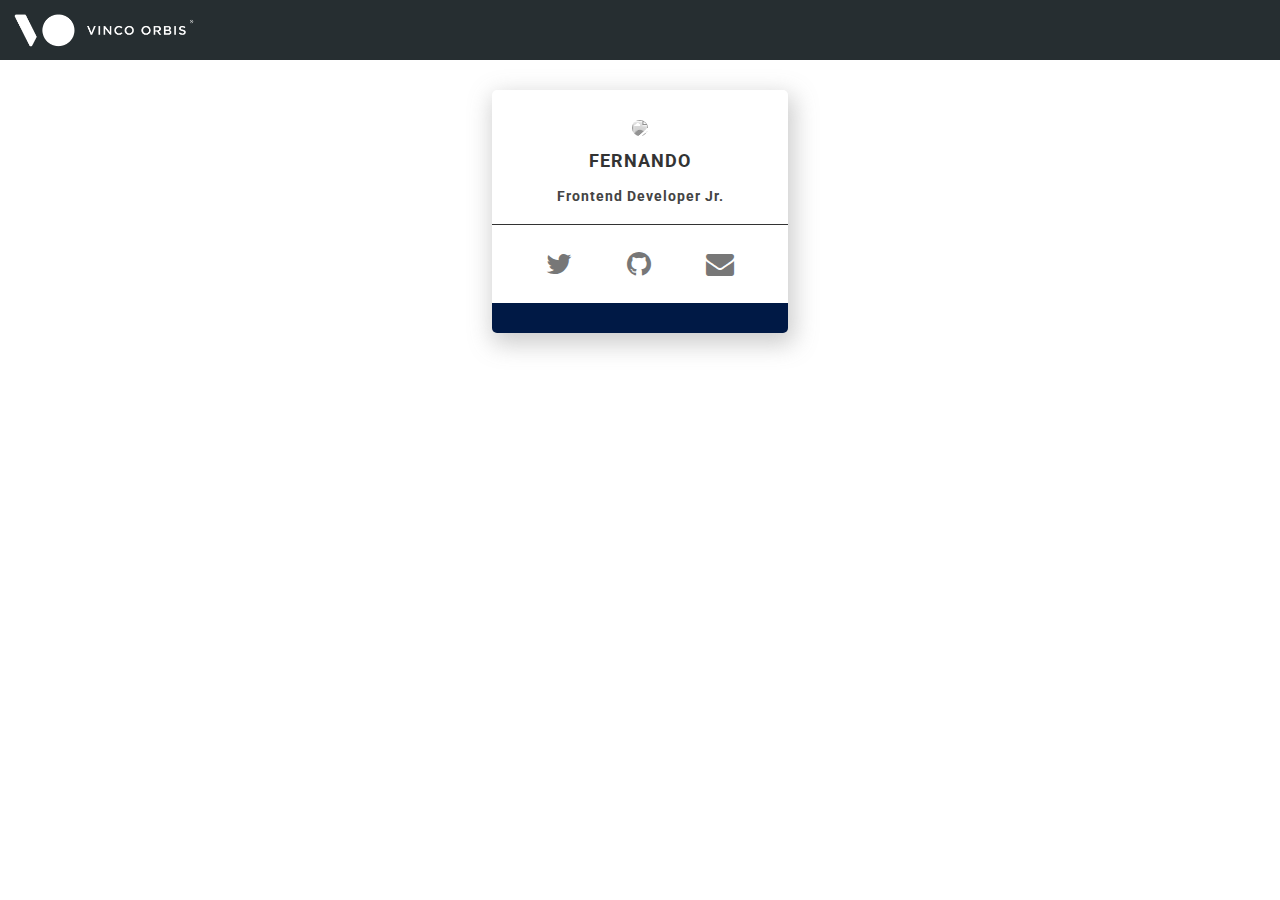
==== usercard.html @ b6f7b63f "unify css, delete footercolor div and use border instead" ====
<!DOCTYPE html>
<html>
  <head>

    <meta charset="utf-8">
    <link rel="stylesheet" href="css/master.css">
    <link href="https://fonts.googleapis.com/css?family=Roboto" rel="stylesheet">
    <link rel="stylesheet" href="https://cdnjs.cloudflare.com/ajax/libs/font-awesome/4.7.0/css/font-awesome.min.css">
    <title>Contact card</title>
  </head>
  <body>
    <!--HEADER-->
  <header class="main-header">
    <div id="logotipo">
    <img src="sources/logotipo.png" width="180" alt="Haz clic aquí para volver a la página de inicio">
    </div>
  </header>
    <!--HEADER-->
    <div class="user-card">
      <img class="image" src="https://placem.at/people?w=200&h=200">
      <div class="usertitle">
        <h1 class="name">FERNANDO</h1>
        <h2 class="jobtitle">Frontend Developer Jr.</h2>
      </div>
      <hr>
      <div class="contactinfo">
        <a href=""><i class="fa fa-twitter fa-2x" title="Twitter"></i></a>
        <a href=""><i class="fa fa-github fa-2x" title="GitHub"></i></a>
        <a href=""><i class="fa fa-envelope fa-2x" title="Email"></i></a>
      </div>
    </div>
  </body>
</html>
---- css/master.css ----
/*
html5doctor.com Reset Stylesheet
v1.6.1
Last Updated: 2010-09-17
Author: Richard Clark - http://richclarkdesign.com
Twitter: @rich_clark
*/

html, body, div, span, object, iframe,
h1, h2, h3, h4, h5, h6, p, blockquote, pre,
abbr, address, cite, code,
del, dfn, em, img, ins, kbd, q, samp,
small, strong, sub, sup, var,
b, i,
dl, dt, dd, ol, ul, li,
fieldset, form, label, legend,
table, caption, tbody, tfoot, thead, tr, th, td,
article, aside, canvas, details, figcaption, figure,
footer, header, hgroup, menu, nav, section, summary,
time, mark, audio, video {
    margin:0;
    padding:0;
    border:0;
    outline:0;
    font-size:100%;
    vertical-align:baseline;
    background:transparent;
}

body {
    line-height:1;
}

article,aside,details,figcaption,figure,
footer,header,hgroup,menu,nav,section {
    display:block;
}

nav ul {
    list-style:none;
}

blockquote, q {
    quotes:none;
}

blockquote:before, blockquote:after,
q:before, q:after {
    content:'';
    content:none;
}

a {
    margin:0;
    padding:0;
    font-size:100%;
    vertical-align:baseline;
    background:transparent;
}

/* change colours to suit your needs */
ins {
    background-color:#ff9;
    color:#000;
    text-decoration:none;
}

/* change colours to suit your needs */
mark {
    background-color:#ff9;
    color:#000;
    font-style:italic;
    font-weight:bold;
}

del {
    text-decoration: line-through;
}

abbr[title], dfn[title] {
    border-bottom:1px dotted;
    cursor:help;
}

table {
    border-collapse:collapse;
    border-spacing:0;
}

/* change border colour to suit your needs */
hr {
    display:block;
    height:1px;
    border:0;
    border-top:1px solid #cccccc;
    margin:1em 0;
    padding:0;
}

input, select {
    vertical-align:middle;
}


/*
  ================================================
  General
  ================================================
*/

body{
  font-family: 'Roboto', Helvetica, Arial, sans-serif;
  font-size: 14px;
}

* {
  box-sizing: border-box;
}

/*
  ================================================
  user-card
  ================================================
*/

.user-card {
  background: #fff;
  width: 296px;
  height: auto;
  box-shadow: 3px 8px 23px 3px rgba(115, 113, 113, 0.36);
  padding: 30px 0 0 0;
  /*margin: 45px 20px 30px 0;*/
  margin: 30px auto;
  text-align: center;
  border-radius: 5px;
  letter-spacing: 1px;
  /*display: inline-block;*/
  border-bottom: solid 30px rgb(0,25,69);
}

.user-card:hover {
  cursor: pointer;
}

/*
  ===================================
  image
  ===================================
*/
/*grayscale efect*/

.user-card > .image {
  transition: all .4s ease;
  -webkit-filter: grayscale(1);
  filter: grayscale(1);
}

.user-card:hover > .image {
  -webkit-filter: grayscale(0);
  filter: grayscale(0);
}

/*Image design*/
.user-card > .image{
  border-radius: 50%;
  max-width: 200px;
  height: auto;
}
/*
  ===================================
  text information
  ===================================
*/

/*worker info: name job*/
.user-card > .usertitle {
  padding: 9px 0;
}
/*worker name*/
.usertitle > .name{
  font-size: 1.3em;
  line-height: 1.5;
  color: #333;
}
/*job title*/
.usertitle > .jobtitle{
  font-size: 1em;
  color: #444;
  margin: 15px 0 12px 0;

}
/**/
.user-card hr{
  border-top: 1px solid #333;
  margin: 0;
}

/*
  ===================================
  font awesome
  ===================================
*/
/*contact info: twitter. github, email*/
.contactinfo > a:hover{
  color: #000;
}
.contactinfo > a {
  color: #777;
  margin: 25px;
  display: inline-block;
}
.main-header{
  background-color: #262e31;
  height: 60px;
}
#logotipo{
  padding: 14px;
}
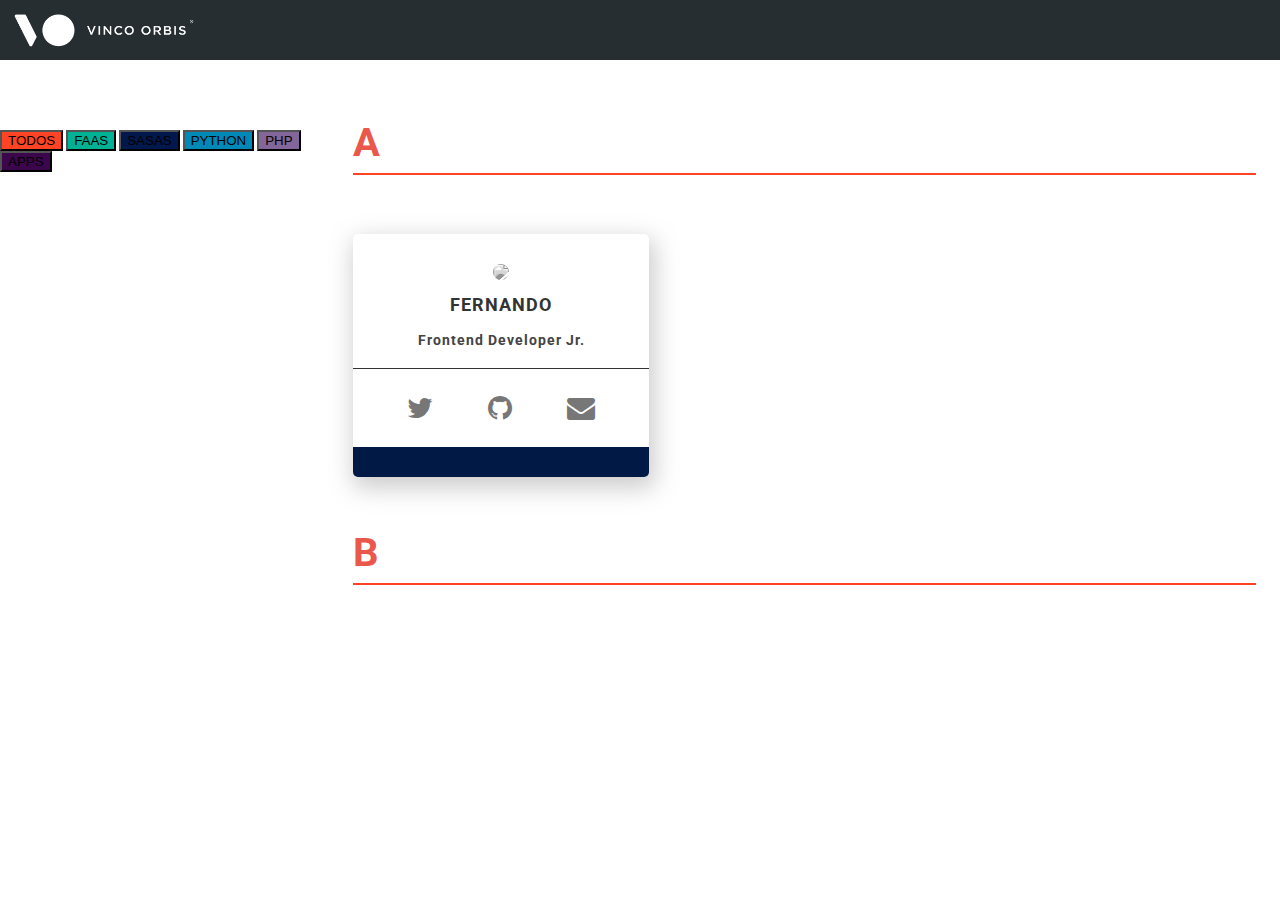
==== commit ff7e0641: "[comp] Implement filter component" ====
--- a/usercard.html
+++ b/usercard.html
@@ -15,19 +15,41 @@
     <img src="sources/logotipo.png" width="180" alt="Haz clic aquí para volver a la página de inicio">
     </div>
   </header>
-    <!--HEADER-->
-    <div class="user-card">
-      <img class="image" src="https://placem.at/people?w=200&h=200">
-      <div class="usertitle">
-        <h1 class="name">FERNANDO</h1>
-        <h2 class="jobtitle">Frontend Developer Jr.</h2>
+  <!--HEADER-->
+
+    <!-- filter-component -->
+    <section class="filter-component">
+      <div class="areas">
+        <button type="button" class="areabutton todos">TODOS</button>
+        <button type="button" class="areabutton faas">FAAS</button>
+        <button type="button" class="areabutton sasas">SASAS</button>
+        <button type="button" class="areabutton python">PYTHON</button>
+        <button type="button" class="areabutton php">PHP</button>
+        <button type="button" class="areabutton apps">APPS</button>
       </div>
-      <hr>
-      <div class="contactinfo">
-        <a href=""><i class="fa fa-twitter fa-2x" title="Twitter"></i></a>
-        <a href=""><i class="fa fa-github fa-2x" title="GitHub"></i></a>
-        <a href=""><i class="fa fa-envelope fa-2x" title="Email"></i></a>
+      <div class="workers">
+        <h1 class="index">A</h1>
+        <hr>
+        <!-- user-card -->
+        <div class="user-card">
+          <img class="image" src="https://placem.at/people?w=200&h=200">
+          <div class="usertitle">
+            <h1 class="name">FERNANDO</h1>
+            <h2 class="jobtitle">Frontend Developer Jr.</h2>
+          </div>
+          <hr>
+          <div class="contactinfo">
+            <a href=""><i class="fa fa-twitter fa-2x" title="Twitter"></i></a>
+            <a href=""><i class="fa fa-github fa-2x" title="GitHub"></i></a>
+            <a href=""><i class="fa fa-envelope fa-2x" title="Email"></i></a>
+          </div>
+        </div>
+        <!-- user-card -->
+
+        <h1 class="index">B</h1>
+        <hr>
       </div>
-    </div>
+    </section>
+    <!-- filter-component -->
   </body>
 </html>
--- a/css/master.css
+++ b/css/master.css
@@ -128,13 +128,12 @@
   width: 296px;
   height: auto;
   box-shadow: 3px 8px 23px 3px rgba(115, 113, 113, 0.36);
-  padding: 30px 0 0 0;
-  /*margin: 45px 20px 30px 0;*/
-  margin: 30px auto;
   text-align: center;
   border-radius: 5px;
   letter-spacing: 1px;
-  /*display: inline-block;*/
+  padding-top: 30px;
+  margin: 45px 20px 30px 0;
+  display: inline-block;
   border-bottom: solid 30px rgb(0,25,69);
 }
 
@@ -189,7 +188,7 @@
   margin: 15px 0 12px 0;
 
 }
-/**/
+
 .user-card hr{
   border-top: 1px solid #333;
   margin: 0;
@@ -204,15 +203,112 @@
 .contactinfo > a:hover{
   color: #000;
 }
+
 .contactinfo > a {
   color: #777;
   margin: 25px;
   display: inline-block;
 }
+
 .main-header{
   background-color: #262e31;
   height: 60px;
 }
+
 #logotipo{
   padding: 14px;
 }
+
+/*
+  ===============================================
+  filter-component
+  ===============================================
+*/
+
+.filter-component{
+  margin: 70px auto;
+  display: flex;
+}
+
+.filter-component > .areas{
+
+  width: 350px;
+  float: left;
+}
+
+/*
+  ========================
+  Buttons
+  ========================
+*/
+.areas > .mybutton{
+  width: 350px;
+  height: 80px;
+  display: inline-block;
+  font-size: 16px;
+  padding: 0;
+  border-width: .5px;
+  color: #fff;
+  transition-duration: 0.4s;
+}
+
+.areas > .mybutton:hover
+{
+  box-shadow: 0 12px 16px 0 rgba(0,0,0,0.24), 0 17px 50px 0 rgba(0,0,0,0.19);
+  position: relative;
+  top: -2px;
+}
+/*
+  Buttons colors
+*/
+.areas > .todos{
+  background-color: rgb(255, 68, 37);
+}
+
+.areas > .faas{
+  background-color: rgb(0, 177, 148);
+}
+
+.areas > .sasas{
+  background-color: rgb(1, 24, 76);
+}
+
+.areas > .python{
+  background-color: rgb(0, 136, 182);
+}
+
+.areas > .php{
+  background-color: rgb(131, 103, 154);
+}
+
+.areas > .apps{
+  background-color: rgb(59, 6, 76);
+}
+
+/*
+  ===================
+  display workers
+  ===================
+*/
+.filter-component > .workers{
+  margin: 0 24px;
+  width: 960px;
+}
+
+.workers > hr{
+  border-width: 2px;
+  border-color: rgb(255, 68, 37);
+}
+
+/*index letter*/
+
+.workers > .index{
+  color: rgb(234, 88, 75);
+  font-size: 40px;
+  line-height: 25px;
+  margin-bottom: 18px;
+  margin-top: 33px;
+}
+.workers > .index:first-of-type{
+  margin-top: 0;
+}
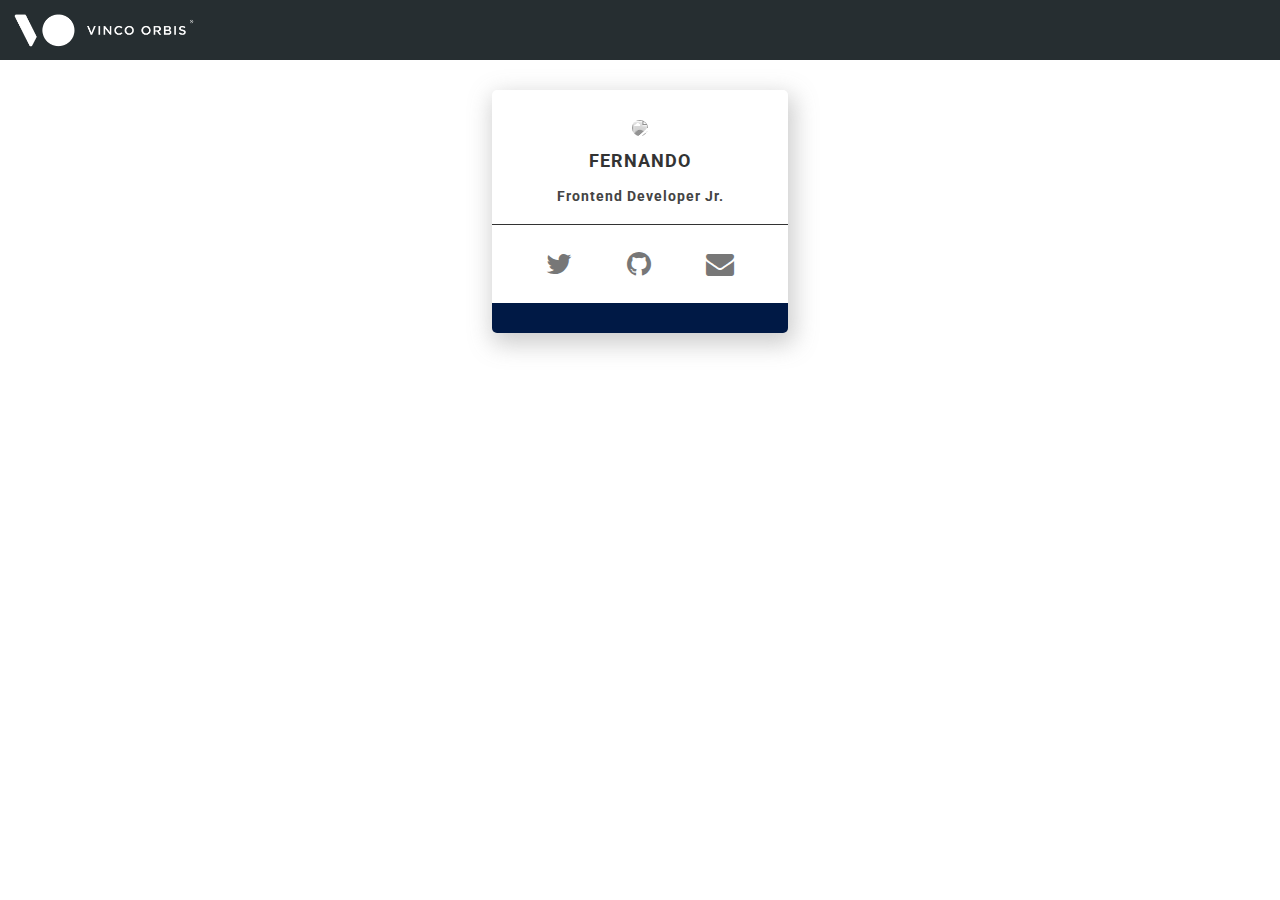
==== commit 2ec18311: "Merge pull request #3 from Istaak/134217/IA/modifyCardComponentStyle" ====
--- a/usercard.html
+++ b/usercard.html
@@ -15,41 +15,19 @@
     <img src="sources/logotipo.png" width="180" alt="Haz clic aquí para volver a la página de inicio">
     </div>
   </header>
-  <!--HEADER-->
-
-    <!-- filter-component -->
-    <section class="filter-component">
-      <div class="areas">
-        <button type="button" class="areabutton todos">TODOS</button>
-        <button type="button" class="areabutton faas">FAAS</button>
-        <button type="button" class="areabutton sasas">SASAS</button>
-        <button type="button" class="areabutton python">PYTHON</button>
-        <button type="button" class="areabutton php">PHP</button>
-        <button type="button" class="areabutton apps">APPS</button>
+    <!--HEADER-->
+    <div class="user-card">
+      <img class="image" src="https://placem.at/people?w=200&h=200">
+      <div class="usertitle">
+        <h1 class="name">FERNANDO</h1>
+        <h2 class="jobtitle">Frontend Developer Jr.</h2>
       </div>
-      <div class="workers">
-        <h1 class="index">A</h1>
-        <hr>
-        <!-- user-card -->
-        <div class="user-card">
-          <img class="image" src="https://placem.at/people?w=200&h=200">
-          <div class="usertitle">
-            <h1 class="name">FERNANDO</h1>
-            <h2 class="jobtitle">Frontend Developer Jr.</h2>
-          </div>
-          <hr>
-          <div class="contactinfo">
-            <a href=""><i class="fa fa-twitter fa-2x" title="Twitter"></i></a>
-            <a href=""><i class="fa fa-github fa-2x" title="GitHub"></i></a>
-            <a href=""><i class="fa fa-envelope fa-2x" title="Email"></i></a>
-          </div>
-        </div>
-        <!-- user-card -->
-
-        <h1 class="index">B</h1>
-        <hr>
+      <hr>
+      <div class="contactinfo">
+        <a href=""><i class="fa fa-twitter fa-2x" title="Twitter"></i></a>
+        <a href=""><i class="fa fa-github fa-2x" title="GitHub"></i></a>
+        <a href=""><i class="fa fa-envelope fa-2x" title="Email"></i></a>
       </div>
-    </section>
-    <!-- filter-component -->
+    </div>
   </body>
 </html>
--- a/css/master.css
+++ b/css/master.css
@@ -128,12 +128,11 @@
   width: 296px;
   height: auto;
   box-shadow: 3px 8px 23px 3px rgba(115, 113, 113, 0.36);
+  padding: 30px 0 0 0;
+  margin: 30px auto;
   text-align: center;
   border-radius: 5px;
   letter-spacing: 1px;
-  padding-top: 30px;
-  margin: 45px 20px 30px 0;
-  display: inline-block;
   border-bottom: solid 30px rgb(0,25,69);
 }
 
@@ -203,112 +202,15 @@
 .contactinfo > a:hover{
   color: #000;
 }
-
 .contactinfo > a {
   color: #777;
   margin: 25px;
   display: inline-block;
 }
-
 .main-header{
   background-color: #262e31;
   height: 60px;
 }
-
 #logotipo{
   padding: 14px;
 }
-
-/*
-  ===============================================
-  filter-component
-  ===============================================
-*/
-
-.filter-component{
-  margin: 70px auto;
-  display: flex;
-}
-
-.filter-component > .areas{
-
-  width: 350px;
-  float: left;
-}
-
-/*
-  ========================
-  Buttons
-  ========================
-*/
-.areas > .mybutton{
-  width: 350px;
-  height: 80px;
-  display: inline-block;
-  font-size: 16px;
-  padding: 0;
-  border-width: .5px;
-  color: #fff;
-  transition-duration: 0.4s;
-}
-
-.areas > .mybutton:hover
-{
-  box-shadow: 0 12px 16px 0 rgba(0,0,0,0.24), 0 17px 50px 0 rgba(0,0,0,0.19);
-  position: relative;
-  top: -2px;
-}
-/*
-  Buttons colors
-*/
-.areas > .todos{
-  background-color: rgb(255, 68, 37);
-}
-
-.areas > .faas{
-  background-color: rgb(0, 177, 148);
-}
-
-.areas > .sasas{
-  background-color: rgb(1, 24, 76);
-}
-
-.areas > .python{
-  background-color: rgb(0, 136, 182);
-}
-
-.areas > .php{
-  background-color: rgb(131, 103, 154);
-}
-
-.areas > .apps{
-  background-color: rgb(59, 6, 76);
-}
-
-/*
-  ===================
-  display workers
-  ===================
-*/
-.filter-component > .workers{
-  margin: 0 24px;
-  width: 960px;
-}
-
-.workers > hr{
-  border-width: 2px;
-  border-color: rgb(255, 68, 37);
-}
-
-/*index letter*/
-
-.workers > .index{
-  color: rgb(234, 88, 75);
-  font-size: 40px;
-  line-height: 25px;
-  margin-bottom: 18px;
-  margin-top: 33px;
-}
-.workers > .index:first-of-type{
-  margin-top: 0;
-}
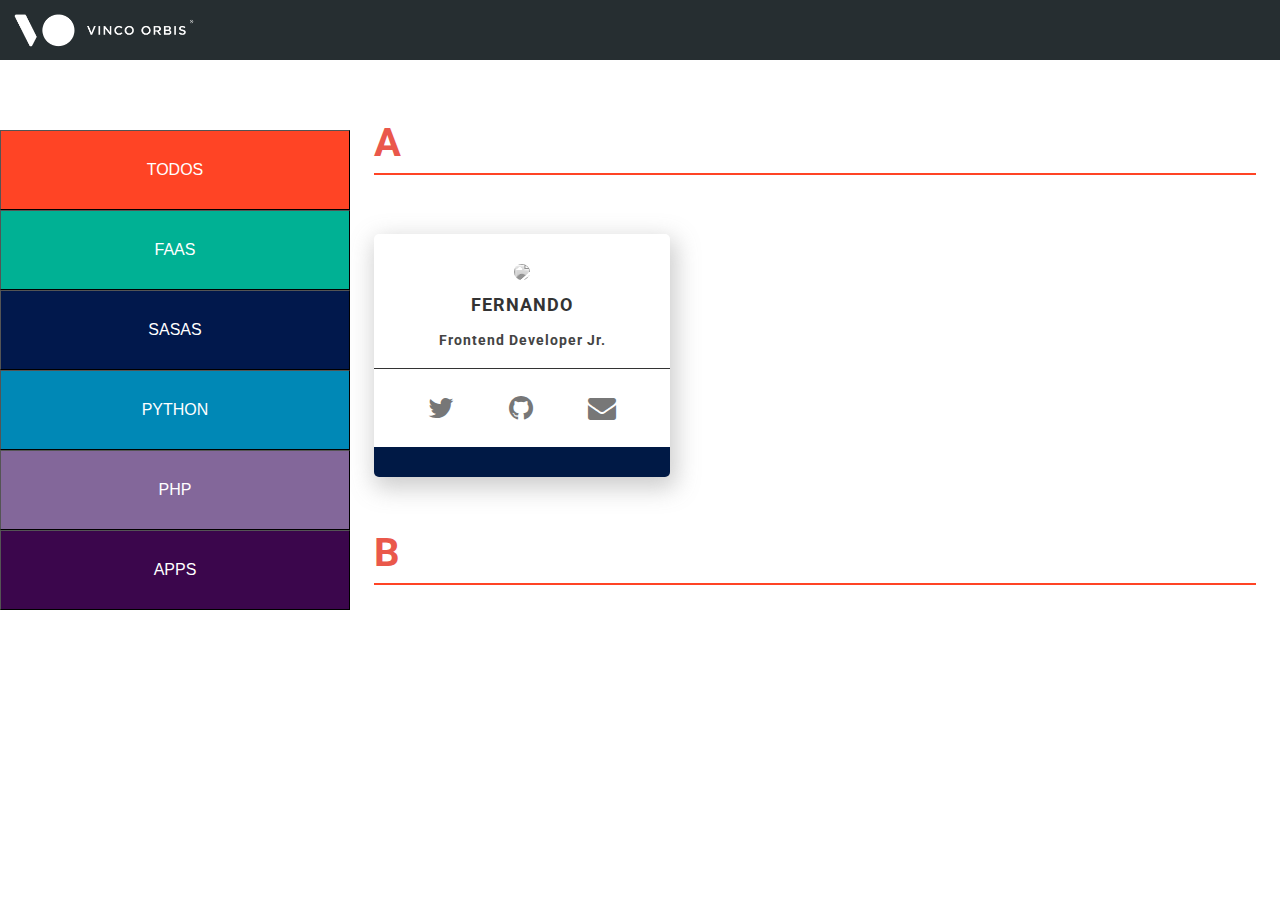
==== commit a631f267: "Merge pull request #5 from Istaak/134218/IA/filter" ====
--- a/usercard.html
+++ b/usercard.html
@@ -15,19 +15,41 @@
     <img src="sources/logotipo.png" width="180" alt="Haz clic aquí para volver a la página de inicio">
     </div>
   </header>
-    <!--HEADER-->
-    <div class="user-card">
-      <img class="image" src="https://placem.at/people?w=200&h=200">
-      <div class="usertitle">
-        <h1 class="name">FERNANDO</h1>
-        <h2 class="jobtitle">Frontend Developer Jr.</h2>
+  <!--HEADER-->
+
+    <!-- filter-component -->
+    <section class="filter-component">
+      <div class="areas">
+        <button type="button" class="areabutton todos">TODOS</button>
+        <button type="button" class="areabutton faas">FAAS</button>
+        <button type="button" class="areabutton sasas">SASAS</button>
+        <button type="button" class="areabutton python">PYTHON</button>
+        <button type="button" class="areabutton php">PHP</button>
+        <button type="button" class="areabutton apps">APPS</button>
       </div>
-      <hr>
-      <div class="contactinfo">
-        <a href=""><i class="fa fa-twitter fa-2x" title="Twitter"></i></a>
-        <a href=""><i class="fa fa-github fa-2x" title="GitHub"></i></a>
-        <a href=""><i class="fa fa-envelope fa-2x" title="Email"></i></a>
+      <div class="workers">
+        <h1 class="index">A</h1>
+        <hr>
+        <!-- user-card -->
+        <div class="user-card">
+          <img class="image" src="https://placem.at/people?w=200&h=200">
+          <div class="usertitle">
+            <h1 class="name">FERNANDO</h1>
+            <h2 class="jobtitle">Frontend Developer Jr.</h2>
+          </div>
+          <hr>
+          <div class="contactinfo">
+            <a href=""><i class="fa fa-twitter fa-2x" title="Twitter"></i></a>
+            <a href=""><i class="fa fa-github fa-2x" title="GitHub"></i></a>
+            <a href=""><i class="fa fa-envelope fa-2x" title="Email"></i></a>
+          </div>
+        </div>
+        <!-- user-card -->
+
+        <h1 class="index">B</h1>
+        <hr>
       </div>
-    </div>
+    </section>
+    <!-- filter-component -->
   </body>
 </html>
--- a/css/master.css
+++ b/css/master.css
@@ -128,11 +128,12 @@
   width: 296px;
   height: auto;
   box-shadow: 3px 8px 23px 3px rgba(115, 113, 113, 0.36);
-  padding: 30px 0 0 0;
-  margin: 30px auto;
   text-align: center;
   border-radius: 5px;
   letter-spacing: 1px;
+  padding-top: 30px;
+  margin: 45px 20px 30px 0;
+  display: inline-block;
   border-bottom: solid 30px rgb(0,25,69);
 }
 
@@ -198,19 +199,116 @@
   font awesome
   ===================================
 */
-/*contact info: twitter. github, email*/
+/*contact info: twitter, github, email*/
 .contactinfo > a:hover{
   color: #000;
 }
+
 .contactinfo > a {
   color: #777;
   margin: 25px;
   display: inline-block;
 }
+
 .main-header{
   background-color: #262e31;
   height: 60px;
 }
+
 #logotipo{
   padding: 14px;
 }
+
+/*
+  ===============================================
+  filter-component
+  ===============================================
+*/
+
+.filter-component{
+  margin: 70px auto;
+  display: flex;
+}
+
+.filter-component > .areas{
+
+  width: 350px;
+  float: left;
+}
+
+/*
+  ========================
+  Buttons
+  ========================
+*/
+.areas > .areabutton{
+  width: 350px;
+  height: 80px;
+  display: inline-block;
+  font-size: 16px;
+  padding: 0;
+  border-width: .5px;
+  color: #fff;
+  transition-duration: 0.4s;
+}
+
+.areas > .areabutton:hover
+{
+  box-shadow: 0 12px 16px 0 rgba(0,0,0,0.24), 0 17px 50px 0 rgba(0,0,0,0.19);
+  position: relative;
+  top: -2px;
+}
+/*
+  Buttons colors
+*/
+.areas > .todos{
+  background-color: rgb(255, 68, 37);
+}
+
+.areas > .faas{
+  background-color: rgb(0, 177, 148);
+}
+
+.areas > .sasas{
+  background-color: rgb(1, 24, 76);
+}
+
+.areas > .python{
+  background-color: rgb(0, 136, 182);
+}
+
+.areas > .php{
+  background-color: rgb(131, 103, 154);
+}
+
+.areas > .apps{
+  background-color: rgb(59, 6, 76);
+}
+
+/*
+  ===================
+  display workers
+  ===================
+*/
+.filter-component > .workers{
+  margin: 0 24px;
+  width: 960px;
+}
+
+.workers > hr{
+  border-width: 2px;
+  border-color: rgb(255, 68, 37);
+}
+
+/*index letter*/
+
+.workers > .index{
+  color: rgb(234, 88, 75);
+  font-size: 40px;
+  line-height: 25px;
+  margin-bottom: 18px;
+  margin-top: 33px;
+}
+.workers > .index:first-of-type{
+  margin-top: 0;
+}
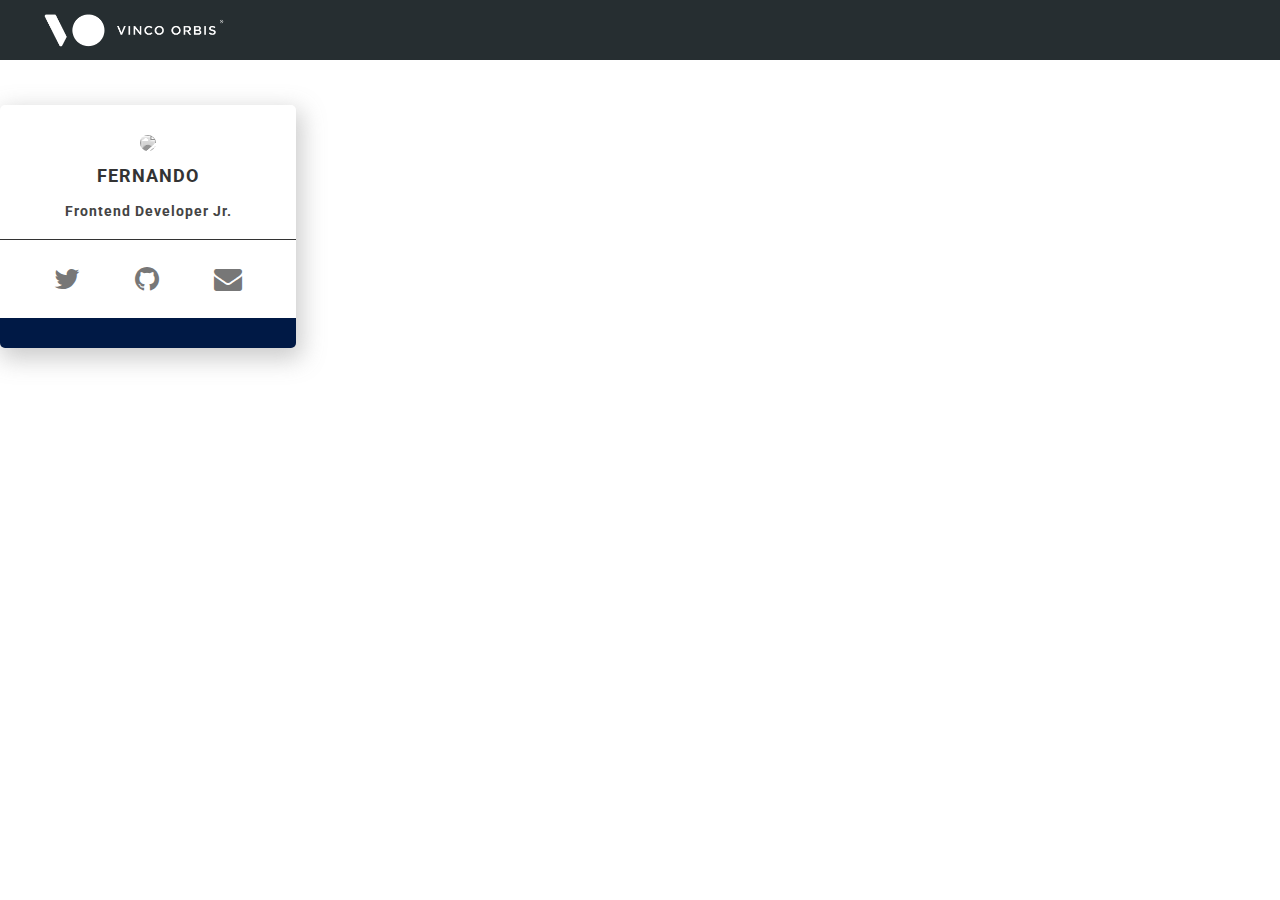
==== commit bcd30d9f: "[fix] Change content semantic in filter and usercard view" ====
--- a/usercard.html
+++ b/usercard.html
@@ -1,55 +1,38 @@
 <!DOCTYPE html>
-<html>
-  <head>
-
-    <meta charset="utf-8">
-    <link rel="stylesheet" href="css/master.css">
-    <link href="https://fonts.googleapis.com/css?family=Roboto" rel="stylesheet">
-    <link rel="stylesheet" href="https://cdnjs.cloudflare.com/ajax/libs/font-awesome/4.7.0/css/font-awesome.min.css">
-    <title>Contact card</title>
-  </head>
-  <body>
-    <!--HEADER-->
+<html lang="en">
+<head>
+  <meta charset="UTF-8">
+  <meta name="viewport" content="width=device-width, initial-scale=1.0">
+  <meta http-equiv="X-UA-Compatible" content="ie=edge">
+  <link href="https://fonts.googleapis.com/css?family=Roboto" rel="stylesheet">
+  <link rel="stylesheet" href="https://cdnjs.cloudflare.com/ajax/libs/font-awesome/4.7.0/css/font-awesome.min.css">
+  <link rel="stylesheet" href="css/master.css">
+  <title>User card</title>
+</head>
+<body>
   <header class="main-header">
     <div id="logotipo">
-    <img src="sources/logotipo.png" width="180" alt="Haz clic aquí para volver a la página de inicio">
+      <img src="sources/logotipo.png" width="180" alt="Haz clic aquí para volver a la página de inicio">
     </div>
   </header>
-  <!--HEADER-->
+  <div class="user-card">
+    <img class="image _roundimage" src="https://placem.at/people?w=200&h=200">
+    <div class="usertitle">
+      <h1 class="name">FERNANDO</h1>
+      <h2 class="jobtitle">Frontend Developer Jr.</h2>
+    </div>
 
-    <!-- filter-component -->
-    <section class="filter-component">
-      <div class="areas">
-        <button type="button" class="areabutton todos">TODOS</button>
-        <button type="button" class="areabutton faas">FAAS</button>
-        <button type="button" class="areabutton sasas">SASAS</button>
-        <button type="button" class="areabutton python">PYTHON</button>
-        <button type="button" class="areabutton php">PHP</button>
-        <button type="button" class="areabutton apps">APPS</button>
-      </div>
-      <div class="workers">
-        <h1 class="index">A</h1>
-        <hr>
-        <!-- user-card -->
-        <div class="user-card">
-          <img class="image" src="https://placem.at/people?w=200&h=200">
-          <div class="usertitle">
-            <h1 class="name">FERNANDO</h1>
-            <h2 class="jobtitle">Frontend Developer Jr.</h2>
-          </div>
-          <hr>
-          <div class="contactinfo">
-            <a href=""><i class="fa fa-twitter fa-2x" title="Twitter"></i></a>
-            <a href=""><i class="fa fa-github fa-2x" title="GitHub"></i></a>
-            <a href=""><i class="fa fa-envelope fa-2x" title="Email"></i></a>
-          </div>
-        </div>
-        <!-- user-card -->
-
-        <h1 class="index">B</h1>
-        <hr>
-      </div>
-    </section>
-    <!-- filter-component -->
-  </body>
+    <div class="contact-info">
+      <a href="#" class="socialnetwork"><i class="fa fa-twitter fa-2x" title="Twitter"></i></a>
+      <a href="#" class="socialnetwork"><i class="fa fa-github fa-2x" title="GitHub"></i></a>
+      <a href="#" class="socialnetwork"><i class="fa fa-envelope fa-2x" title="Email"></i></a>
+    </div>
+  </div>
+    <div>
+      <div></div>
+      <div></div>
+      <div></div>
+    </div>
+  </div>
+</body>
 </html>
--- a/css/master.css
+++ b/css/master.css
@@ -129,11 +129,11 @@
   height: auto;
   box-shadow: 3px 8px 23px 3px rgba(115, 113, 113, 0.36);
   text-align: center;
-  border-radius: 5px;
   letter-spacing: 1px;
   padding-top: 30px;
   margin: 45px 20px 30px 0;
   display: inline-block;
+  border-radius: 5px;
   border-bottom: solid 30px rgb(0,25,69);
 }
 
@@ -148,22 +148,22 @@
 */
 /*grayscale efect*/
 
-.user-card > .image {
+.image {
   transition: all .4s ease;
-  -webkit-filter: grayscale(1);
   filter: grayscale(1);
-}
-
-.user-card:hover > .image {
-  -webkit-filter: grayscale(0);
-  filter: grayscale(0);
-}
-
-/*Image design*/
-.user-card > .image{
-  border-radius: 50%;
   max-width: 200px;
   height: auto;
+}
+
+.image:hover {
+  filter: grayscale(0);
+}
+.borderimage{
+  margin: 42px auto;
+  border: 7px solid #3b064c;
+  width: 200px;
+  height: 200px;
+  border-radius: 50%;
 }
 /*
   ===================================
@@ -174,6 +174,7 @@
 /*worker info: name job*/
 .user-card > .usertitle {
   padding: 9px 0;
+  border-bottom: 1px solid #333;
 }
 /*worker name*/
 .usertitle > .name{
@@ -189,34 +190,44 @@
 
 }
 
-.user-card hr{
-  border-top: 1px solid #333;
-  margin: 0;
-}
-
 /*
   ===================================
   font awesome
   ===================================
 */
 /*contact info: twitter, github, email*/
-.contactinfo > a:hover{
+.contact-info > .socialnetwork:hover{
   color: #000;
 }
 
-.contactinfo > a {
+.contact-info > .socialnetwork {
   color: #777;
   margin: 25px;
   display: inline-block;
 }
-
+/*
+  ===================================
+  Header
+  ===================================
+*/
 .main-header{
   background-color: #262e31;
   height: 60px;
 }
+.main-header-search{
+  background-color: #262e31;
+  height: 90px;
+  -webkit-box-shadow: 0px 9px 65px -17px rgba(0,0,0,0.5);
+  -moz-box-shadow: 0px 9px 65px -17px rgba(0,0,0,0.5);
+  box-shadow: 0px 9px 65px -17px rgba(0,0,0,0.5);
+  display: flex;
+  justify-content: space-between;
+}
 
 #logotipo{
   padding: 14px;
+  order: 1;
+  margin: auto 30px;
 }
 
 /*
@@ -225,15 +236,8 @@
   ===============================================
 */
 
-.filter-component{
-  margin: 70px auto;
+.container{
   display: flex;
-}
-
-.filter-component > .areas{
-
-  width: 350px;
-  float: left;
 }
 
 /*
@@ -241,18 +245,18 @@
   Buttons
   ========================
 */
-.areas > .areabutton{
+.areabutton{
   width: 350px;
   height: 80px;
   display: inline-block;
-  font-size: 16px;
+  font-size: 1.1em;
   padding: 0;
   border-width: .5px;
   color: #fff;
   transition-duration: 0.4s;
 }
 
-.areas > .areabutton:hover
+.areabutton:hover
 {
   box-shadow: 0 12px 16px 0 rgba(0,0,0,0.24), 0 17px 50px 0 rgba(0,0,0,0.19);
   position: relative;
@@ -261,27 +265,27 @@
 /*
   Buttons colors
 */
-.areas > .todos{
+.all{
   background-color: rgb(255, 68, 37);
 }
 
-.areas > .faas{
+.faas{
   background-color: rgb(0, 177, 148);
 }
 
-.areas > .sasas{
+.sasas{
   background-color: rgb(1, 24, 76);
 }
 
-.areas > .python{
+.python{
   background-color: rgb(0, 136, 182);
 }
 
-.areas > .php{
+.php{
   background-color: rgb(131, 103, 154);
 }
 
-.areas > .apps{
+.apps{
   background-color: rgb(59, 6, 76);
 }
 
@@ -290,25 +294,104 @@
   display workers
   ===================
 */
-.filter-component > .workers{
+.workers{
   margin: 0 24px;
-  width: 960px;
-}
-
-.workers > hr{
-  border-width: 2px;
-  border-color: rgb(255, 68, 37);
+  width: 100%;
 }
 
 /*index letter*/
 
-.workers > .index{
+.index{
   color: rgb(234, 88, 75);
-  font-size: 40px;
+  font-size: 1.7em;
   line-height: 25px;
   margin-bottom: 18px;
   margin-top: 33px;
-}
-.workers > .index:first-of-type{
-  margin-top: 0;
-}
+  padding-bottom: 10px;
+  border-bottom: 2px solid rgb(255, 68, 37);
+}
+
+.index:first-of-type{
+  margin-top: 1px;
+}
+
+.tag{
+  display: inline-block;
+  padding: 10px 30px;
+  color: #fff;
+  background-color: #3b064c;
+  border-radius: 12px;
+  margin: 20px;
+  font-size: 1.8em;
+}
+
+.lateral-info {
+  min-width: 350px;
+  -webkit-box-shadow: 8px -1px 33px 0px rgba(0,0,0,0.24);
+  -moz-box-shadow: 8px -1px 33px 0px rgba(0,0,0,0.24);
+  box-shadow: 8px -1px 33px 0px rgba(0,0,0,0.24);
+
+}
+
+.listproyects{
+  list-style-type: none;
+  font-size: 1.8em;
+  margin: 25px 20px;
+}
+.listproyects > li > i{
+  font-size: 0.3em;
+  vertical-align: middle;
+  color: rgb(234, 88, 75);
+  margin: 40px 20px 40px 0;
+}
+
+.action-field{
+  width: 280px;
+  font-size: 1em;
+  background-color: #9ba0a3;
+  color:#364042;
+  border: none;
+  vertical-align: middle;
+  padding: 5px 28px;
+  text-transform: uppercase;
+  border-radius: 3px;
+}
+.action{
+  order: 1;
+  margin: auto 32px;
+}
+.fa-search::before{
+  content: "\f002";
+}
+.labelimage{
+  position: relative;
+  left: 28px;
+  top: 1px;
+  color: #757575;
+}
+/*
+  ===================
+  helpers
+  ===================
+*/
+
+._width350 {
+  max-width: 350px;
+}
+._centertext {
+  text-align: center;
+}
+._roundimage{
+  border-radius: 50%;
+  width: 100%;
+}
+
+._margintop40 {
+  margin-top: 40px;
+}
+._marginbottom30 {
+  margin-bottom: 30px;
+}
+._font15em{
+  font-size: 1.5em !important;
+}
